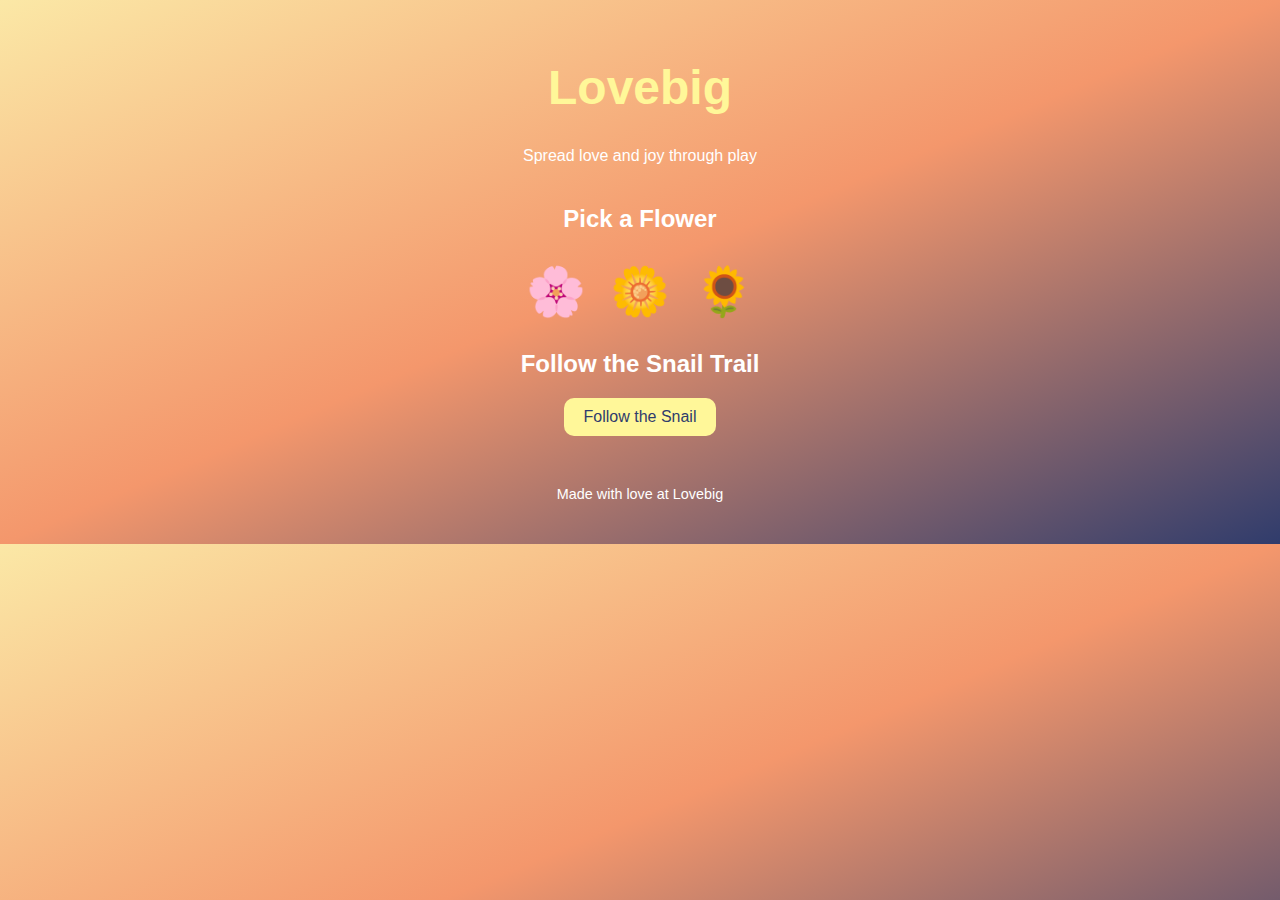
==== index.html @ 1b36d152 "Rename html to index.html" ====
<!DOCTYPE html>
<html lang="en">
<head>
  <meta charset="UTF-8" />
  <meta name="viewport" content="width=device-width, initial-scale=1.0" />
  <title>Lovebig</title>
  <link rel="stylesheet" href="style.css" />
</head>
<body>
  <header>
    <h1>Lovebig</h1>
    <p>Spread love and joy through play</p>
  </header>

  <main>
    <section id="flower-garden">
      <h2>Pick a Flower</h2>
      <div class="flower" onclick="revealMessage(this)">🌸</div>
      <div class="flower" onclick="revealMessage(this)">🌼</div>
      <div class="flower" onclick="revealMessage(this)">🌻</div>
    </section>

    <section id="snail-trail">
      <h2>Follow the Snail Trail</h2>
      <button onclick="getRandomQuote()">Follow the Snail</button>
      <p id="snail-message"></p>
    </section>
  </main>

  <footer>
    <p>Made with love at Lovebig</p>
  </footer>

  <script src="script.js"></script>
</body>
</html>
---- style.css ----
body {
  font-family: 'Comic Sans MS', cursive, sans-serif;
  background: linear-gradient(to bottom right, #fbe8a6, #f4976c, #303c6c);
  color: #fff;
  text-align: center;
  padding: 20px;
}

header {
  margin-bottom: 40px;
}

h1 {
  font-size: 3em;
  color: #fff799;
}

.flower {
  font-size: 3em;
  margin: 10px;
  cursor: pointer;
  display: inline-block;
  transition: transform 0.2s;
}

.flower:hover {
  transform: scale(1.2);
}

#snail-trail button {
  background: #fff799;
  border: none;
  padding: 10px 20px;
  font-size: 1em;
  cursor: pointer;
  border-radius: 10px;
  color: #303c6c;
}

footer {
  margin-top: 50px;
  font-size: 0.9em;
}
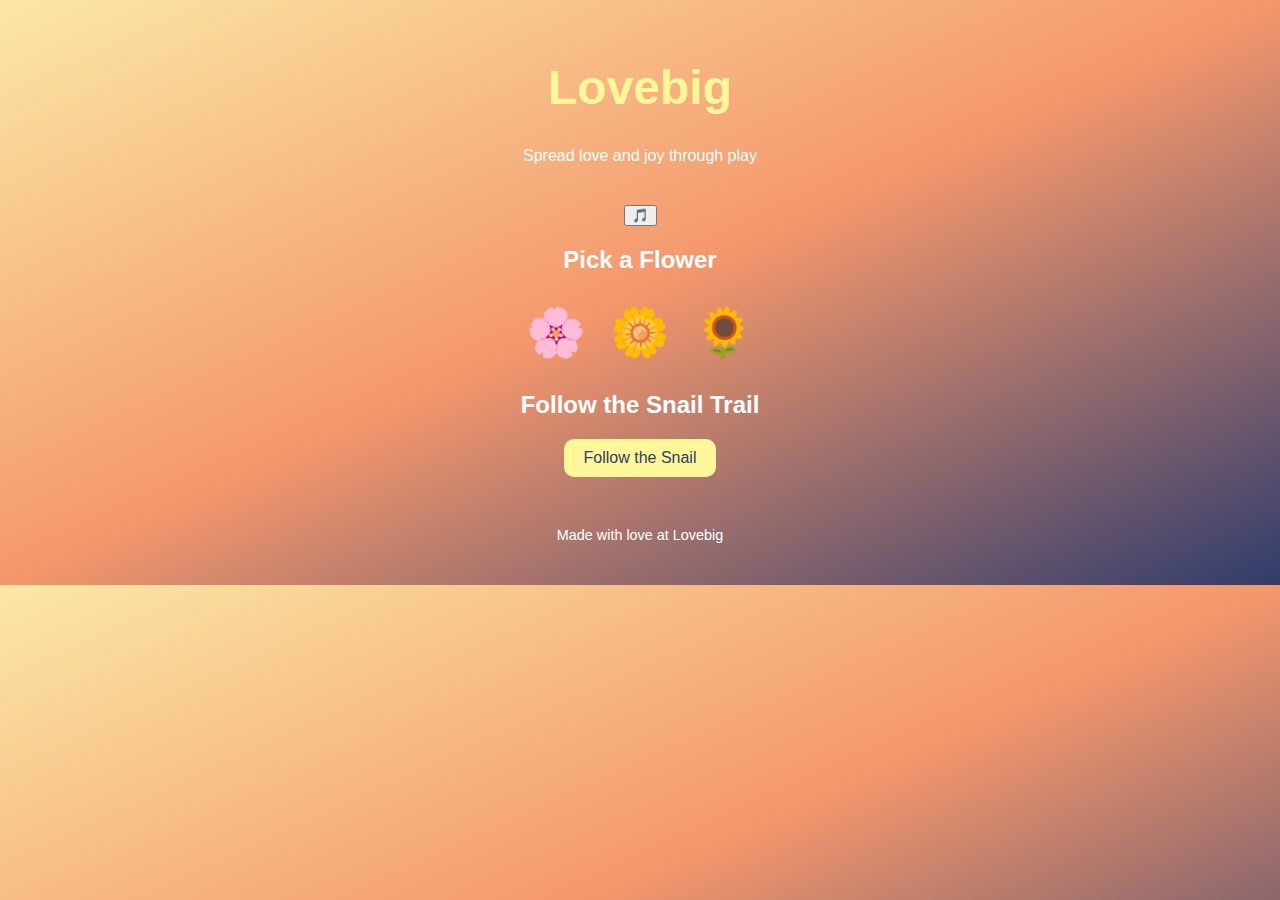
==== commit 6087be97: "Update index.html" ====
--- a/index.html
+++ b/index.html
@@ -12,6 +12,7 @@
     <p>Spread love and joy through play</p>
   </header>
 
+<button onclick="toggleMusic()">🎵</button>
   <main>
     <section id="flower-garden">
       <h2>Pick a Flower</h2>
@@ -32,5 +33,10 @@
   </footer>
 
   <script src="script.js"></script>
+<audio id="background-music" loop>
+  <source src="path-to-your-audio-file.mp3" type="audio/mpeg">
+  Your browser does not support the audio element.
+</audio>
 </body>
 </html>
+
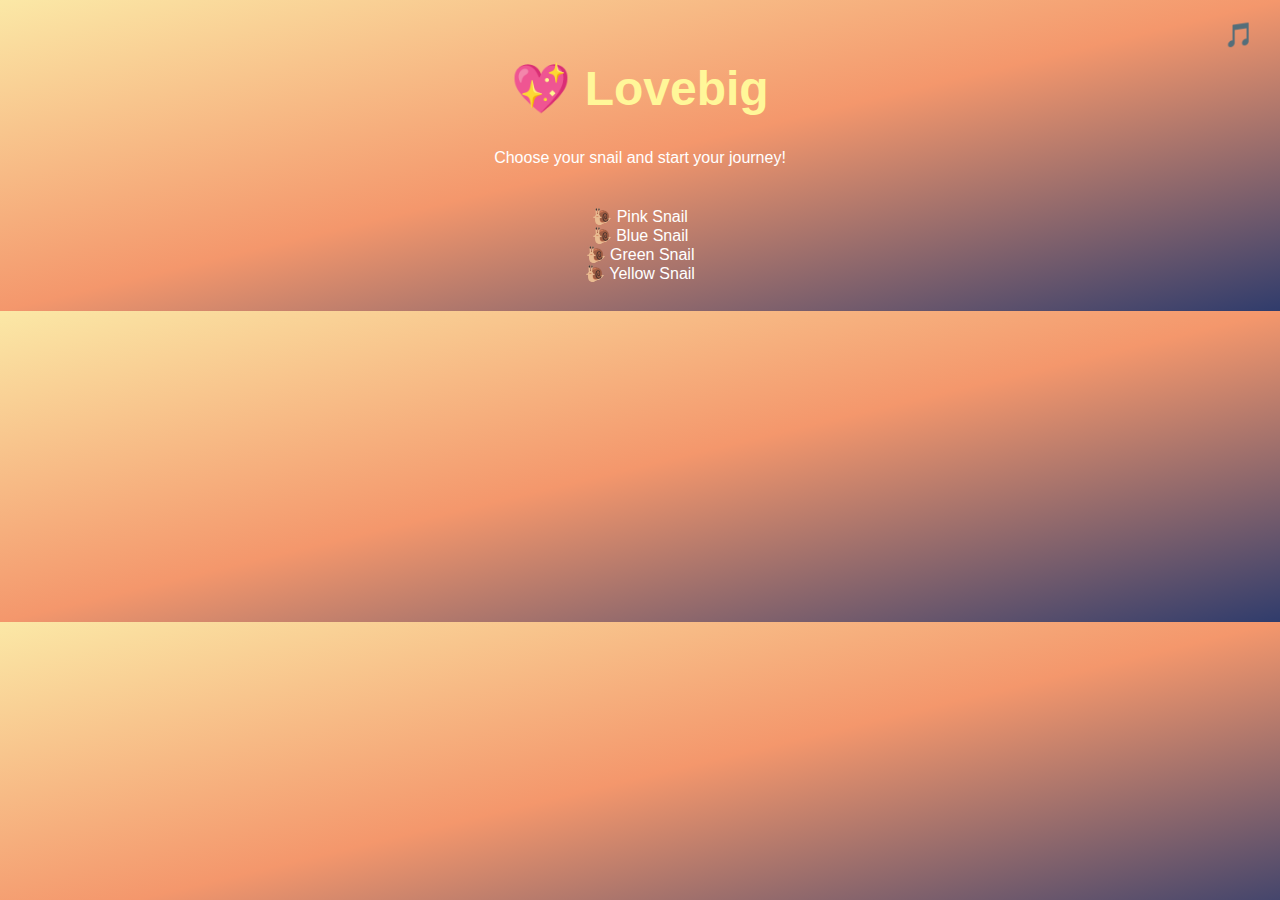
==== commit 31643f76: "Update index.html" ====
--- a/index.html
+++ b/index.html
@@ -1,42 +1,32 @@
+
 <!DOCTYPE html>
 <html lang="en">
 <head>
   <meta charset="UTF-8" />
-  <meta name="viewport" content="width=device-width, initial-scale=1.0" />
-  <title>Lovebig</title>
+  <meta name="viewport" content="width=device-width, initial-scale=1.0"/>
+  <title>Lovebig - Choose Your Snail</title>
   <link rel="stylesheet" href="style.css" />
 </head>
 <body>
   <header>
-    <h1>Lovebig</h1>
-    <p>Spread love and joy through play</p>
+    <h1>💖 Lovebig</h1>
+    <p>Choose your snail and start your journey!</p>
   </header>
 
-<button onclick="toggleMusic()">🎵</button>
-  <main>
-    <section id="flower-garden">
-      <h2>Pick a Flower</h2>
-      <div class="flower" onclick="revealMessage(this)">🌸</div>
-      <div class="flower" onclick="revealMessage(this)">🌼</div>
-      <div class="flower" onclick="revealMessage(this)">🌻</div>
-    </section>
-
-    <section id="snail-trail">
-      <h2>Follow the Snail Trail</h2>
-      <button onclick="getRandomQuote()">Follow the Snail</button>
-      <p id="snail-message"></p>
-    </section>
+  <main id="character-select">
+    <div class="snail-option" data-snail="pink">🐌 Pink Snail</div>
+    <div class="snail-option" data-snail="blue">🐌 Blue Snail</div>
+    <div class="snail-option" data-snail="green">🐌 Green Snail</div>
+    <div class="snail-option" data-snail="yellow">🐌 Yellow Snail</div>
   </main>
 
-  <footer>
-    <p>Made with love at Lovebig</p>
-  </footer>
+  <button onclick="toggleMusic()" class="music-toggle">🎵</button>
+
+  <audio id="background-music" loop>
+    <source src="music/sakura-breeze.mp3" type="audio/mpeg" />
+    Your browser does not support the audio element.
+  </audio>
 
   <script src="script.js"></script>
-<audio id="background-music" loop>
-  <source src="path-to-your-audio-file.mp3" type="audio/mpeg">
-  Your browser does not support the audio element.
-</audio>
 </body>
 </html>
-
--- a/style.css
+++ b/style.css
@@ -36,6 +36,16 @@
   border-radius: 10px;
   color: #303c6c;
 }
+.music-toggle {
+  position: fixed;
+  top: 20px;
+  right: 20px;
+  font-size: 1.5em;
+  background: none;
+  border: none;
+  cursor: pointer;
+  z-index: 999;
+}
 
 footer {
   margin-top: 50px;
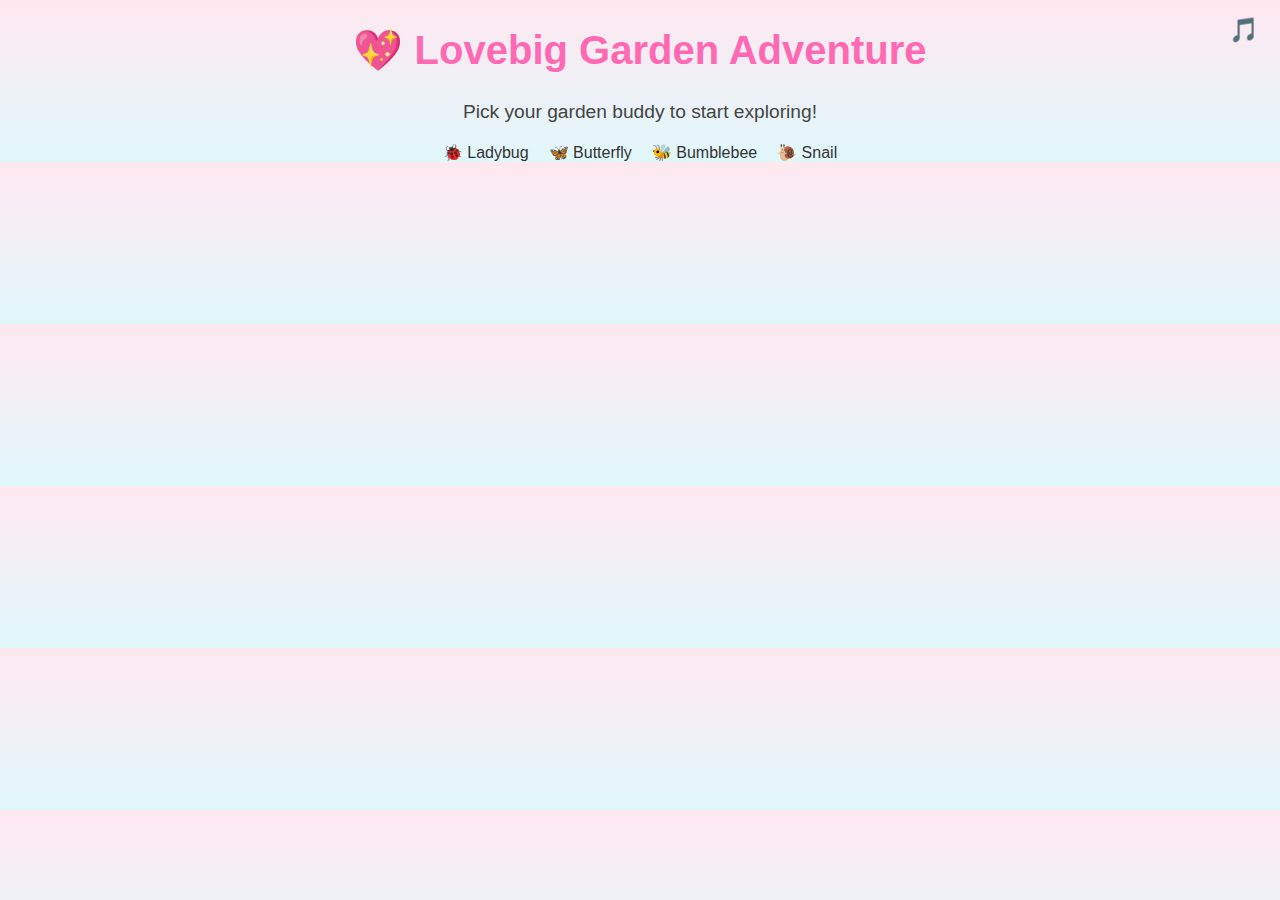
==== commit 1de9d3c4: "Update index.html" ====
--- a/index.html
+++ b/index.html
@@ -1,23 +1,22 @@
-
 <!DOCTYPE html>
 <html lang="en">
 <head>
   <meta charset="UTF-8" />
   <meta name="viewport" content="width=device-width, initial-scale=1.0"/>
-  <title>Lovebig - Choose Your Snail</title>
+  <title>Lovebig - Choose Your Bug</title>
   <link rel="stylesheet" href="style.css" />
 </head>
 <body>
   <header>
-    <h1>💖 Lovebig</h1>
-    <p>Choose your snail and start your journey!</p>
+    <h1>💖 Lovebig Garden Adventure</h1>
+    <p>Pick your garden buddy to start exploring!</p>
   </header>
 
   <main id="character-select">
-    <div class="snail-option" data-snail="pink">🐌 Pink Snail</div>
-    <div class="snail-option" data-snail="blue">🐌 Blue Snail</div>
-    <div class="snail-option" data-snail="green">🐌 Green Snail</div>
-    <div class="snail-option" data-snail="yellow">🐌 Yellow Snail</div>
+    <div class="bug-option" data-bug="ladybug">🐞 Ladybug</div>
+    <div class="bug-option" data-bug="butterfly">🦋 Butterfly</div>
+    <div class="bug-option" data-bug="bee">🐝 Bumblebee</div>
+    <div class="bug-option" data-bug="snail">🐌 Snail</div>
   </main>
 
   <button onclick="toggleMusic()" class="music-toggle">🎵</button>
@@ -30,3 +29,4 @@
   <script src="script.js"></script>
 </body>
 </html>
+
--- a/style.css
+++ b/style.css
@@ -1,53 +1,107 @@
+/* General Page Style */
 body {
+  margin: 0;
   font-family: 'Comic Sans MS', cursive, sans-serif;
-  background: linear-gradient(to bottom right, #fbe8a6, #f4976c, #303c6c);
-  color: #fff;
+  background: linear-gradient(to bottom, #ffe8f0, #e0f7fa);
+  color: #333;
   text-align: center;
-  padding: 20px;
+  overflow: hidden;
 }
 
+/* Header */
 header {
-  margin-bottom: 40px;
+  margin: 20px 0;
 }
 
 h1 {
-  font-size: 3em;
-  color: #fff799;
+  font-size: 2.5em;
+  color: #ff69b4;
 }
 
-.flower {
-  font-size: 3em;
-  margin: 10px;
+p {
+  font-size: 1.2em;
+  color: #444;
+}
+
+/* Character Select */
+#character-select {
+  display: flex;
+  justify-content: center;
+  flex-wrap: wrap;
+  gap: 20px;
+}
+
+.snail-option {
+  padding: 15px 25px;
+  border-radius: 10px;
+  background: #fcddec;
   cursor: pointer;
-  display: inline-block;
+  font-size: 1.2em;
   transition: transform 0.2s;
 }
 
-.flower:hover {
-  transform: scale(1.2);
+.snail-option:hover {
+  transform: scale(1.1);
+  background: #ffe3f0;
 }
 
-#snail-trail button {
-  background: #fff799;
-  border: none;
-  padding: 10px 20px;
-  font-size: 1em;
-  cursor: pointer;
-  border-radius: 10px;
-  color: #303c6c;
+/* Game Screen */
+#garden {
+  position: relative;
+  width: 100%;
+  height: 80vh;
+  background: #dfffd9;
+  border: 5px solid #a8e6cf;
+  overflow: hidden;
+  margin-top: 20px;
 }
+
+#snail {
+  position: absolute;
+  width: 40px;
+  height: 40px;
+  font-size: 2em;
+}
+
+/* Snail colors */
+.pink::before  { content: "🐌"; color: pink; }
+.blue::before  { content: "🐌"; color: #add8e6; }
+.green::before { content: "🐌"; color: #a0d995; }
+.yellow::before{ content: "🐌"; color: #fdfd96; }
+
+/* Flowers */
+.flower {
+  position: absolute;
+  width: 30px;
+  height: 30px;
+  font-size: 1.8em;
+  animation: sway 3s ease-in-out infinite alternate;
+}
+.flower::before {
+  content: "💗";
+}
+
+/* Swaying animation */
+@keyframes sway {
+  0% { transform: translateX(0px); }
+  100% { transform: translateX(10px); }
+}
+
+/* Message box */
+#message-box {
+  margin-top: 20px;
+  font-size: 1.5em;
+  color: #ff1493;
+}
+
+/* Music Button */
 .music-toggle {
   position: fixed;
-  top: 20px;
-  right: 20px;
+  top: 15px;
+  right: 15px;
   font-size: 1.5em;
   background: none;
   border: none;
   cursor: pointer;
   z-index: 999;
 }
-
-footer {
-  margin-top: 50px;
-  font-size: 0.9em;
-}
